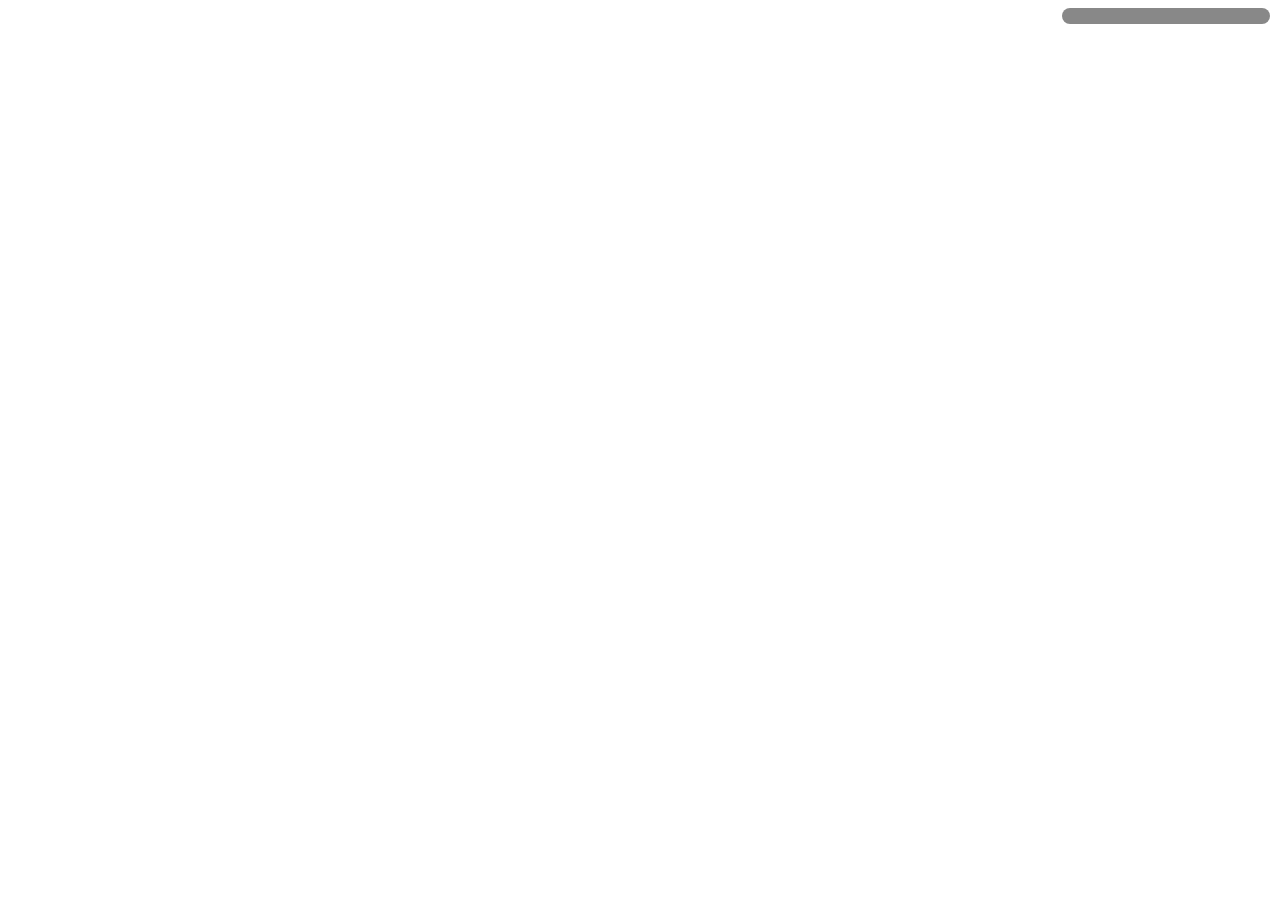
==== index.html @ 18d3d848 "Initial commit" ====
<!DOCTYPE html>
<html>
  <head>
    <meta name="viewport" content="width=device-width, initial-scale=1">
    <title>Consumer sales</title>
    <link rel="stylesheet" href="filterStyle.css">
  </head>
  <body>
    <div id="localHeader" class="filterHeader"></div>
    <div id="localContent" class="filterContent">
      <div id="localCharts" class="filterCharts">
        <div name="lbiChart" class="filterChart" data-lbi-chart='{
          "display":{"type":"kpi","slice":"none","width":"400","height":"400"},
          "dimensions":[{"label":"Totals","field":"Total"}],
          "measures":[{"label":"Total sales","field":"SalesAmount","aggregation":"sum"}]}'>
        </div>
        <div name="lbiChart" class="filterChart" data-lbi-chart='{
          "display":{"type":"doughnut","slice":"replace","width":"400","height":"400"},
          "dimensions":[{"label":"Managers","field":"Manager"}],
          "measures":[{"label":"Sales","field":"SalesAmount","aggregation":"sum"}]}'>
        </div>
        <div name="lbiChart" class="filterChart" data-lbi-chart='{
          "display":{"type":"line","slice":"add","width":"400","height":"400"},
          "dimensions":[{"label":"Periods","field":"Period"}],
          "measures":[{"label":"Sales","field":"SalesAmount","aggregation":"sum"}]}'>
        </div>
        <div name="lbiChart" class="filterChart" data-lbi-chart='{
          "display":{"type":"bar","slice":"add","width":"400","height":"400"},
          "dimensions":[{"label":"Categories","field":"Category"}],
          "measures":[{"label":"Sales","field":"SalesAmount","aggregation":"sum"}]}'>
        </div>
        <div name="lbiChart" class="filterChart" data-lbi-chart='{
          "display":{"type":"pivot","slice":"add","width":"400","height":"400"},
          "dimensions":[{"label":"Regions","field":"Region"},{"label":"Stores","field":"Store"}],
          "measures":[{"label":"Sales","field":"SalesAmount","aggregation":"sum"}]}'>
        </div>
      </div>
      <div id="localFields" class="filterFields" data-lbi-fields='["Year","Period","Country","Region","Store","Category","Product","Manager","Employee"]'></div>
    </div>
    <div id="localFooter" class="filterFooter"></div>
    <script src="chart.min.js"></script>
    <script src="filterTable.js"></script>
    <script src="filterData2.js"></script>
    <script src="filterChart.js"></script>
  </body>
</html>
---- filterStyle.css ----
body {
    font-family: sans-serif;
}
.filterHeader {
    width: 100%;
    margin-bottom: 0.5rem;
    background-color: #888888;
    text-align: center;
    vertical-align: middle;
    border-radius: 1rem;
}
.filterFooter {
    width: 100%;
    margin-top: 0.5rem;
    background-color: #888888;
    text-align: center;
    vertical-align: middle;
    border-radius: 1rem;
}
.filterContent {
    width: 100%;
    text-align: center;
    white-space: nowrap;
    overflow: auto;
}
.filterFields {
    width: 12rem;
    padding: 0.5rem;
    display: inline-block;
    vertical-align: top;
    background-color: #888888;
    border-radius: 1rem;
}
.filterList {
    width: 100%;
    height: 8rem;
    text-align: middle;
    vertical-align: middle;
    font-size: 0.8rem;
    border-radius: 1rem;
    box-shadow: 0.4rem 0.4rem 0.6rem 0 #555555;
    overflow-x: hidden;
    overflow-y: auto;
}
.filterField {
    width: 100%;
    margin-top: 0.5rem;
    text-align: center;
    vertical-align: middle;
    white-space: normal;
}
.filterTitle {
    width: 100%;
    height: 2rem;
    margin-top: 0.5rem;
    text-align: center;
    border-radius: 1rem 1rem 0rem 0rem;
    box-shadow: 0.4rem 0.4rem 0.6rem 0 #555555;
}
.filterButtons {
    width: 100%;
    height: 2rem;
}
.filterAdjust {
    width: 33.3%;
    height: 100%;
    text-align: center;
    vertical-align: top;
    border-radius: 0rem 0rem 1rem 1rem;
    box-shadow: 0.4rem 0.4rem 0.6rem 0 #555555;
}
.filterSelect {
    width: 100%;
    height: 4rem;
    text-align: left;
}
.filterCharts {
    width: 100%;
    display: inline-block;
    vertical-align: top;
    background-color: #ffffff;
}
@media only screen and (orientation: landscape) {
    .filterCharts {
        width: calc(100% - 13.5rem);
    }
}
.filterChart {
    padding-top: 1rem;
}
.filterPivotDiv {
    width: 100%;
    overflow-x: auto;
    white-space: normal;
}
.filterPivotTable {
    margin: 0 auto;
    border: 1px solid #888888;
    border-collapse: collapse;
    font-size: 0.8rem;
}
.filterPivotDimension {
    padding: 0.2rem;
    border: 1px solid #888888;
    background-color: #eeeeee;
}
.filterPivotMeasure {
    padding: 0.2rem;
    border: 1px solid #888888;
    background-color: #cccccc;
}
.filterPivotTotal {
    padding: 0.2rem;
    border: 1px solid #888888;
    background-color: #444444;
    color: #ffffff;
}
.filterPivotHeading {
    padding: 0.2rem;
    border: 1px solid #888888;
    background-color: #dddddd;
    color: #000000;
}
.filterKpiTable {
    margin: 0 auto;
    overflow: auto;
}
.filterKpiHeading {
    padding: 0.2rem;
    color: #888888;
    font-size: 1rem;
    font-weight: 600;
}
.filterKpiMeasure {
    padding: 0.2rem;
    color: #aaaaaa;
    font-size: 2rem;
    font-weight: 800;
}
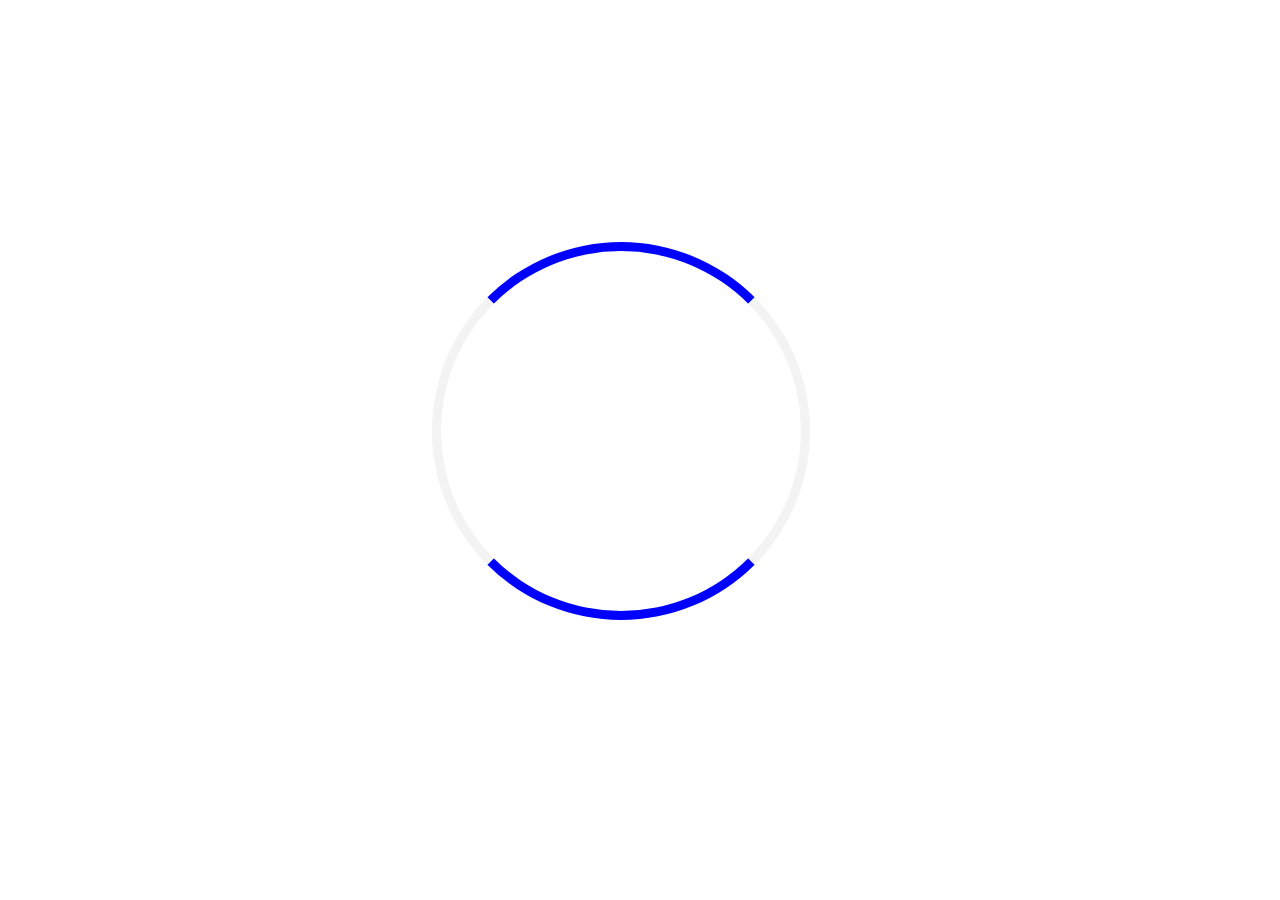
==== commit a4f2ac01: "Added sorting" ====
--- a/index.html
+++ b/index.html
@@ -6,36 +6,46 @@
     <link rel="stylesheet" href="filterStyle.css">
   </head>
   <body>
+    <div id="localLoader" class="filterLoader"></div>
     <div id="localHeader" class="filterHeader"></div>
     <div id="localContent" class="filterContent">
       <div id="localCharts" class="filterCharts">
         <div name="lbiChart" class="filterChart" data-lbi-chart='{
-          "display":{"type":"kpi","slice":"none","width":"400","height":"400"},
+          "display":{"type":"kpi","slice":"none","sort":"none","width":"400","height":"400"},
           "dimensions":[{"label":"Totals","field":"Total"}],
           "measures":[{"label":"Total sales","field":"SalesAmount","aggregation":"sum"}]}'>
         </div>
         <div name="lbiChart" class="filterChart" data-lbi-chart='{
-          "display":{"type":"doughnut","slice":"replace","width":"400","height":"400"},
+          "display":{"type":"doughnut","slice":"replace","sort":"measure","width":"400","height":"400"},
           "dimensions":[{"label":"Managers","field":"Manager"}],
           "measures":[{"label":"Sales","field":"SalesAmount","aggregation":"sum"}]}'>
         </div>
         <div name="lbiChart" class="filterChart" data-lbi-chart='{
-          "display":{"type":"line","slice":"add","width":"400","height":"400"},
-          "dimensions":[{"label":"Periods","field":"Period"}],
+          "display":{"type":"line","slice":"add","sort":"dimension","width":"400","height":"400"},
+          "dimensions":[{"label":"Months","field":"Month"}],
           "measures":[{"label":"Sales","field":"SalesAmount","aggregation":"sum"}]}'>
         </div>
         <div name="lbiChart" class="filterChart" data-lbi-chart='{
-          "display":{"type":"bar","slice":"add","width":"400","height":"400"},
+          "display":{"type":"bar","slice":"add","sort":"measure","width":"400","height":"400"},
           "dimensions":[{"label":"Categories","field":"Category"}],
           "measures":[{"label":"Sales","field":"SalesAmount","aggregation":"sum"}]}'>
         </div>
         <div name="lbiChart" class="filterChart" data-lbi-chart='{
-          "display":{"type":"pivot","slice":"add","width":"400","height":"400"},
+          "display":{"type":"pivot","slice":"add","sort":"none","width":"400","height":"400"},
           "dimensions":[{"label":"Regions","field":"Region"},{"label":"Stores","field":"Store"}],
           "measures":[{"label":"Sales","field":"SalesAmount","aggregation":"sum"}]}'>
         </div>
       </div>
-      <div id="localFields" class="filterFields" data-lbi-fields='["Year","Period","Country","Region","Store","Category","Product","Manager","Employee"]'></div>
+      <div id="localFields" class="filterFields" data-lbi-fields='[
+        {"field":"Year","sort":"number"},
+        {"field":"Month","sort":["Jan","Feb","Mar","Apr","May","Jun","Jul","Aug","Sep","Oct","Nov","Dec"]},
+        {"field":"Country","sort":"text"},
+        {"field":"Region","sort":"text"},
+        {"field":"Store","sort":"text"},
+        {"field":"Category","sort":"text"},
+        {"field":"Product","sort":"text"},
+        {"field":"Manager","sort":"text"},
+        {"field":"Employee","sort":"text"}]'></div>
     </div>
     <div id="localFooter" class="filterFooter"></div>
     <script src="chart.min.js"></script>
--- a/filterStyle.css
+++ b/filterStyle.css
@@ -1,32 +1,68 @@
 body {
     font-family: sans-serif;
 }
+.filterLoader {
+    display: inline-block;
+    margin-left: calc(50vw - 24vmin);
+    margin-top: calc(50vh - 24vmin);
+    width: 40vmin;
+    height: 40vmin;
+    border: 1vmin solid #f3f3f3; /* Light grey */
+    border-top: 1vmin solid blue;
+    border-bottom: 1vmin solid blue;
+    border-radius: 50%;
+    animation: spin 2s linear infinite;
+}
+@keyframes spin {
+    0% { transform: rotate(0deg); }
+    100% { transform: rotate(360deg); }
+}
 .filterHeader {
+    display: none;
     width: 100%;
     margin-bottom: 0.5rem;
     background-color: #888888;
     text-align: center;
     vertical-align: middle;
     border-radius: 1rem;
+    font-style: italic; 
+    font-size: 1.5rem; 
+    color: #ffffff
 }
 .filterFooter {
+    display: none;
     width: 100%;
     margin-top: 0.5rem;
     background-color: #888888;
     text-align: center;
     vertical-align: middle;
     border-radius: 1rem;
+    font-style: italic; 
+    font-size: 1.5rem; 
+    color: #ffffff'
 }
 .filterContent {
+    display: inline-block;
     width: 100%;
     text-align: center;
     white-space: nowrap;
     overflow: auto;
 }
+.filterCharts {
+    display: inline-block;
+    width: 100%;
+    vertical-align: top;
+    background-color: #ffffff;
+}
+@media only screen and (orientation: landscape) {
+    .filterCharts {
+        width: calc(100% - 13.5rem);
+    }
+}
 .filterFields {
+    display: none;
     width: 12rem;
     padding: 0.5rem;
-    display: inline-block;
     vertical-align: top;
     background-color: #888888;
     border-radius: 1rem;
@@ -73,17 +109,6 @@
     width: 100%;
     height: 4rem;
     text-align: left;
-}
-.filterCharts {
-    width: 100%;
-    display: inline-block;
-    vertical-align: top;
-    background-color: #ffffff;
-}
-@media only screen and (orientation: landscape) {
-    .filterCharts {
-        width: calc(100% - 13.5rem);
-    }
 }
 .filterChart {
     padding-top: 1rem;
@@ -136,4 +161,4 @@
     color: #aaaaaa;
     font-size: 2rem;
     font-weight: 800;
-}+}
